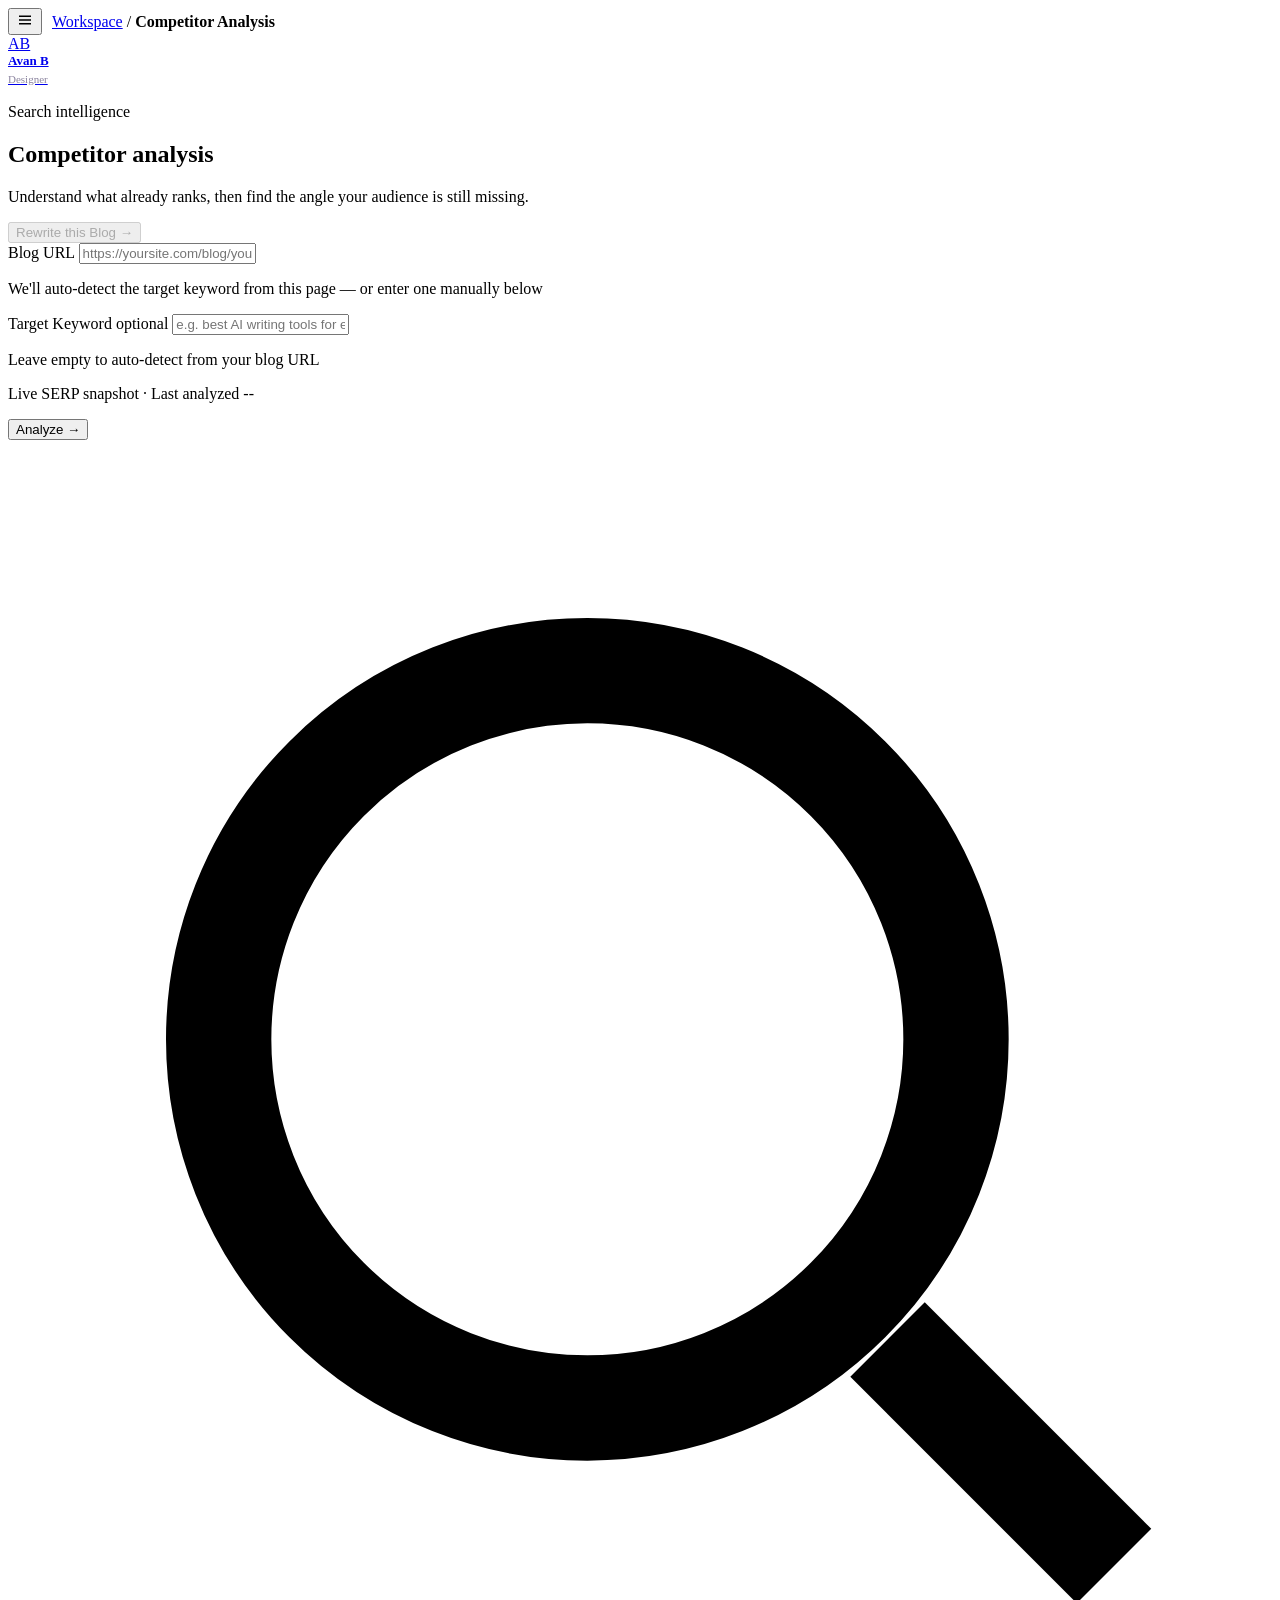
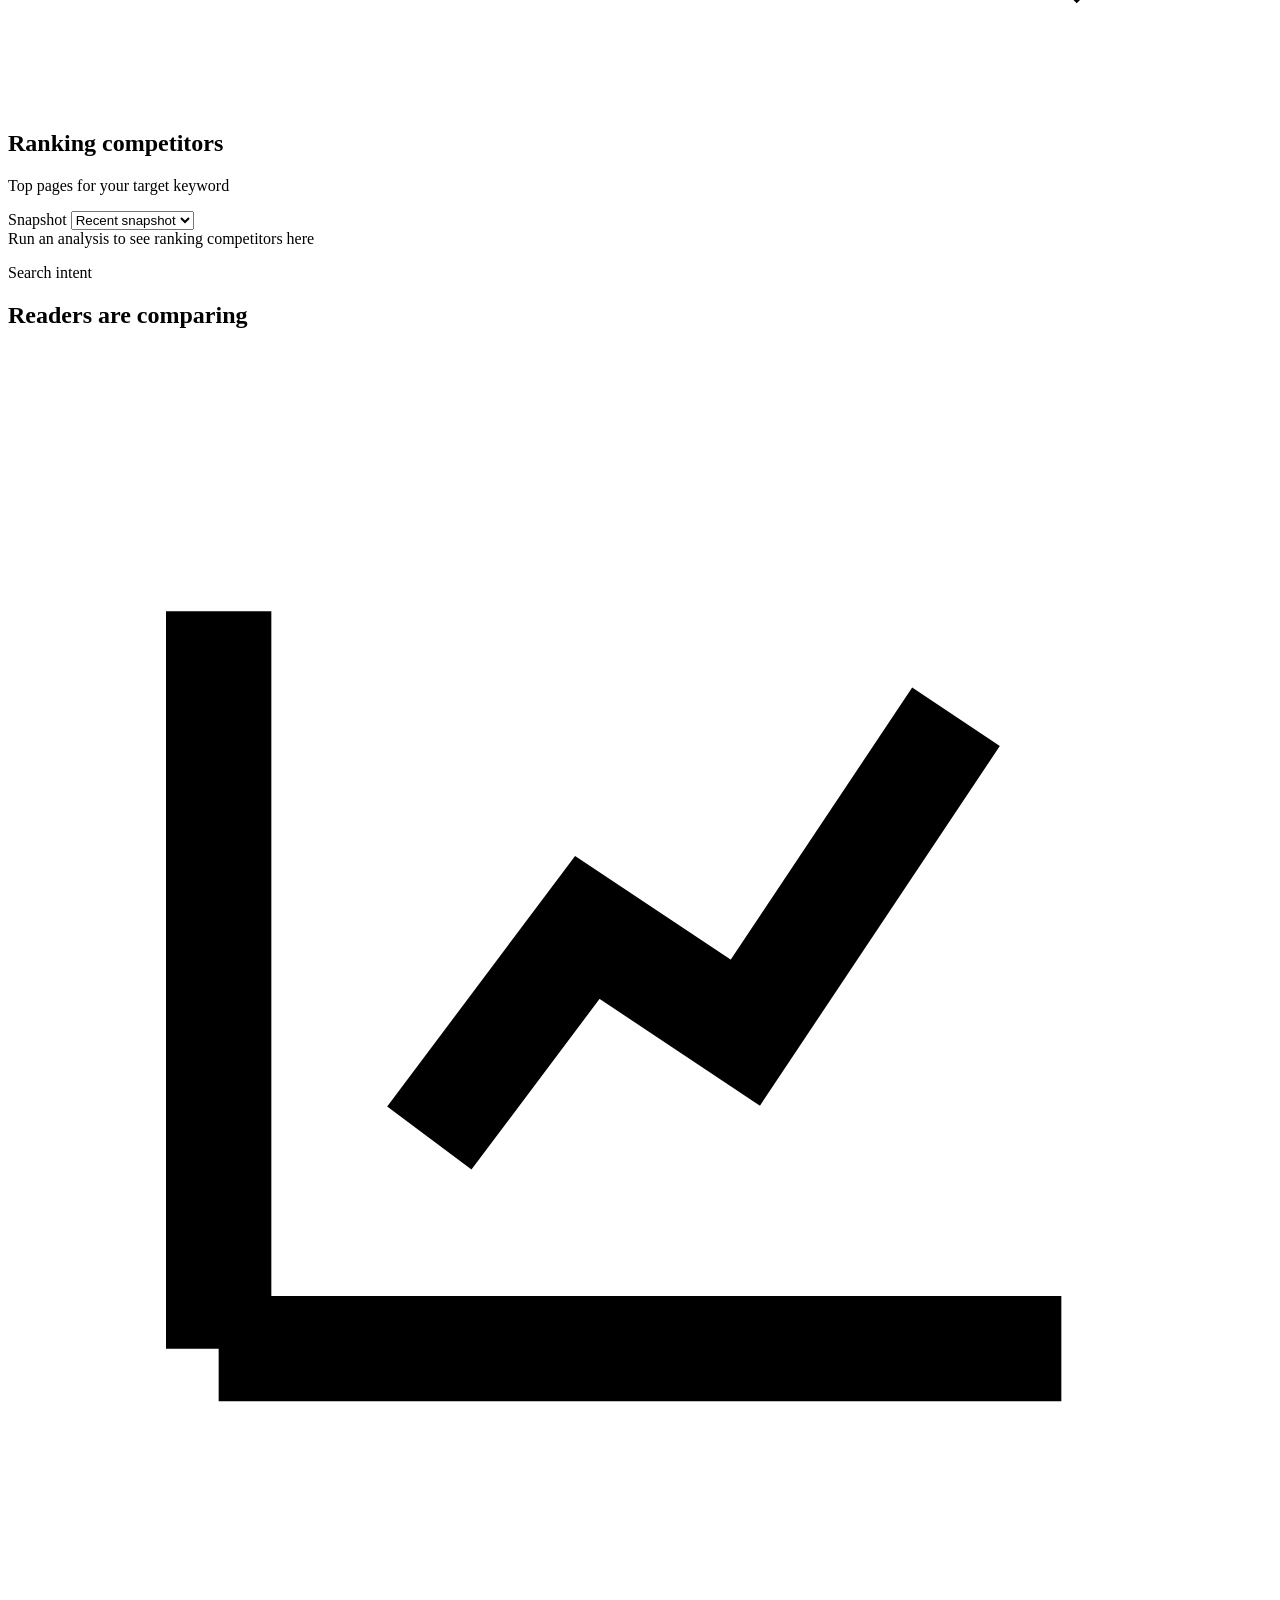
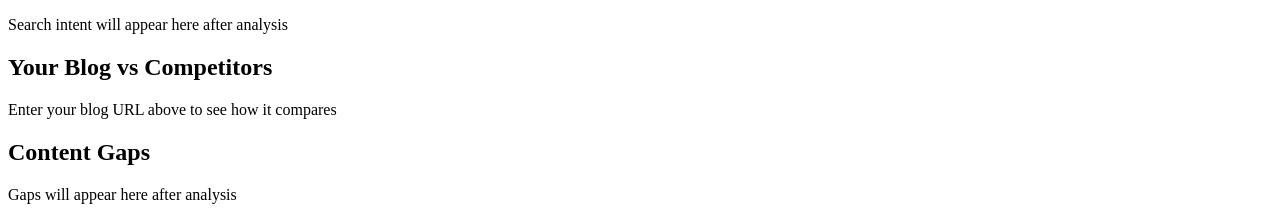
==== frontend/competitors.html @ fde09a44 "Add workspace UI with competitor analysis, editor, and login. Give the app a shared purple workspace" ====
<!DOCTYPE html>
<html lang="en">
<head>
<meta charset="UTF-8" />
<meta name="viewport" content="width=device-width, initial-scale=1.0" />
<title>Competitor Analysis · Blog Agent</title>
<link rel="preconnect" href="https://fonts.googleapis.com">
<link href="https://fonts.googleapis.com/css2?family=Plus+Jakarta+Sans:wght@400;500;600;700;800&display=swap" rel="stylesheet">
<link rel="stylesheet" href="/assets/styles.css">
<link rel="stylesheet" href="/assets/workspace.css">
</head>
<body class="ws" data-page="competitors">
<div class="workspace">
  <div class="ws-backdrop" id="ws-backdrop"></div>
  <div class="ws-col">
    <header class="ws-topbar">
      <div style="display:flex;align-items:center;gap:10px">
        <button type="button" class="ws-menu" id="ws-menu" aria-label="Open navigation">
          <svg width="18" height="18" viewBox="0 0 24 24" fill="none" stroke="currentColor" stroke-width="2"><path d="M4 7h16M4 12h16M4 17h16"/></svg>
        </button>
        <nav class="ws-crumb" aria-label="Breadcrumb"><a href="/">Workspace</a> / <strong>Competitor Analysis</strong></nav>
      </div>
      <a class="ws-user-chip" href="/settings">
        <span class="ws-avatar">AB</span>
        <span><strong style="display:block;font-size:13px">Avan B</strong><span style="font-size:11px;color:#8a839e">Designer</span></span>
      </a>
    </header>
    <main class="ws-page ca-page">
      <section class="ca-head">
        <div>
          <p class="dash-kicker">Search intelligence</p>
          <h1>Competitor analysis</h1>
          <p>Understand what already ranks, then find the angle your audience is still missing.</p>
        </div>
        <button type="button" class="btn-new-article" id="ca-rewrite" disabled>
          Rewrite this Blog →
        </button>
      </section>

      <section class="ca-card ca-search" aria-label="Search">
        <div class="field-group">
          <label class="field-label" for="ca-blog-url">Blog URL</label>
          <input type="url" id="ca-blog-url" placeholder="https://yoursite.com/blog/your-post" maxlength="500" autocomplete="off">
          <p class="field-hint">We'll auto-detect the target keyword from this page — or enter one manually below</p>
        </div>
        <div class="field-group">
          <label class="field-label" for="ca-keyword">Target Keyword <span class="ca-optional">optional</span></label>
          <input type="text" id="ca-keyword" placeholder="e.g. best AI writing tools for ecommerce" maxlength="200" autocomplete="off">
          <p class="field-hint">Leave empty to auto-detect from your blog URL</p>
        </div>
        <div class="ca-search-foot">
          <p class="ca-live" id="ca-live">
            <span class="ca-live-dot" aria-hidden="true"></span>
            Live SERP snapshot
            <span class="ca-live-meta" id="ca-live-meta">· Last analyzed --</span>
          </p>
          <button type="button" class="btn-new-article" id="ca-analyze">
            Analyze →
          </button>
        </div>
        <p class="ca-error" id="ca-error" hidden></p>
      </section>

      <div class="ca-progress" id="ca-progress" hidden>
        <div class="ca-progress-track" id="ca-progress-track">
          <span data-stage="fetch_page">Fetching your page</span>
          <span class="ca-progress-arrow" aria-hidden="true">→</span>
          <span data-stage="serp">Running SERP</span>
          <span class="ca-progress-arrow" aria-hidden="true">→</span>
          <span data-stage="competitors">Analyzing competitors</span>
          <span class="ca-progress-arrow" aria-hidden="true">→</span>
          <span data-stage="scoring">Scoring</span>
        </div>
      </div>

      <div class="ca-grid">
        <section class="ca-card ca-competitors" aria-label="Ranking competitors">
          <header class="ca-card-head">
            <div>
              <h2>
                <svg viewBox="0 0 24 24" fill="none" stroke="currentColor" stroke-width="2" aria-hidden="true"><circle cx="11" cy="11" r="7"/><path d="M21 21l-4.3-4.3"/></svg>
                Ranking competitors
              </h2>
              <p id="ca-comp-sub">Top pages for your target keyword</p>
            </div>
            <label class="ca-snapshot-label">
              <span class="visually-hidden">Snapshot</span>
              <select id="ca-snapshot" aria-label="Recent snapshot">
                <option value="current">Recent snapshot</option>
              </select>
            </label>
          </header>
          <div class="ca-table-wrap" id="ca-table">
            <div class="ca-empty" id="ca-comp-empty">Run an analysis to see ranking competitors here</div>
          </div>
        </section>

        <div class="ca-side">
          <section class="ca-card" aria-label="Search intent">
            <header class="ca-card-head ca-card-head-tight">
              <div>
                <p class="ca-mini-label">Search intent</p>
                <h2 id="ca-intent-heading">Readers are comparing</h2>
              </div>
              <span class="ca-card-icon" aria-hidden="true">
                <svg viewBox="0 0 24 24" fill="none" stroke="currentColor" stroke-width="2"><path d="M4 19V5"/><path d="M4 19h16"/><path d="M8 15l3-4 3 2 4-6"/></svg>
              </span>
            </header>
            <div id="ca-intent-body">
              <div class="ca-empty">Search intent will appear here after analysis</div>
            </div>
          </section>

          <section class="ca-card" aria-label="Your blog vs competitors">
            <h2>Your Blog vs Competitors</h2>
            <div id="ca-compare-body">
              <div class="ca-empty">Enter your blog URL above to see how it compares</div>
            </div>
            <button type="button" class="ca-text-link" id="ca-full-compare" hidden>View full comparison →</button>
          </section>

          <section class="ca-card" aria-label="Content gaps">
            <h2>Content Gaps</h2>
            <div id="ca-gaps-body">
              <div class="ca-empty">Gaps will appear here after analysis</div>
            </div>
          </section>
        </div>
      </div>
    </main>
  </div>
</div>
<script src="/assets/workspace.js"></script>
<script src="/assets/competitors.js"></script>
</body>
</html>
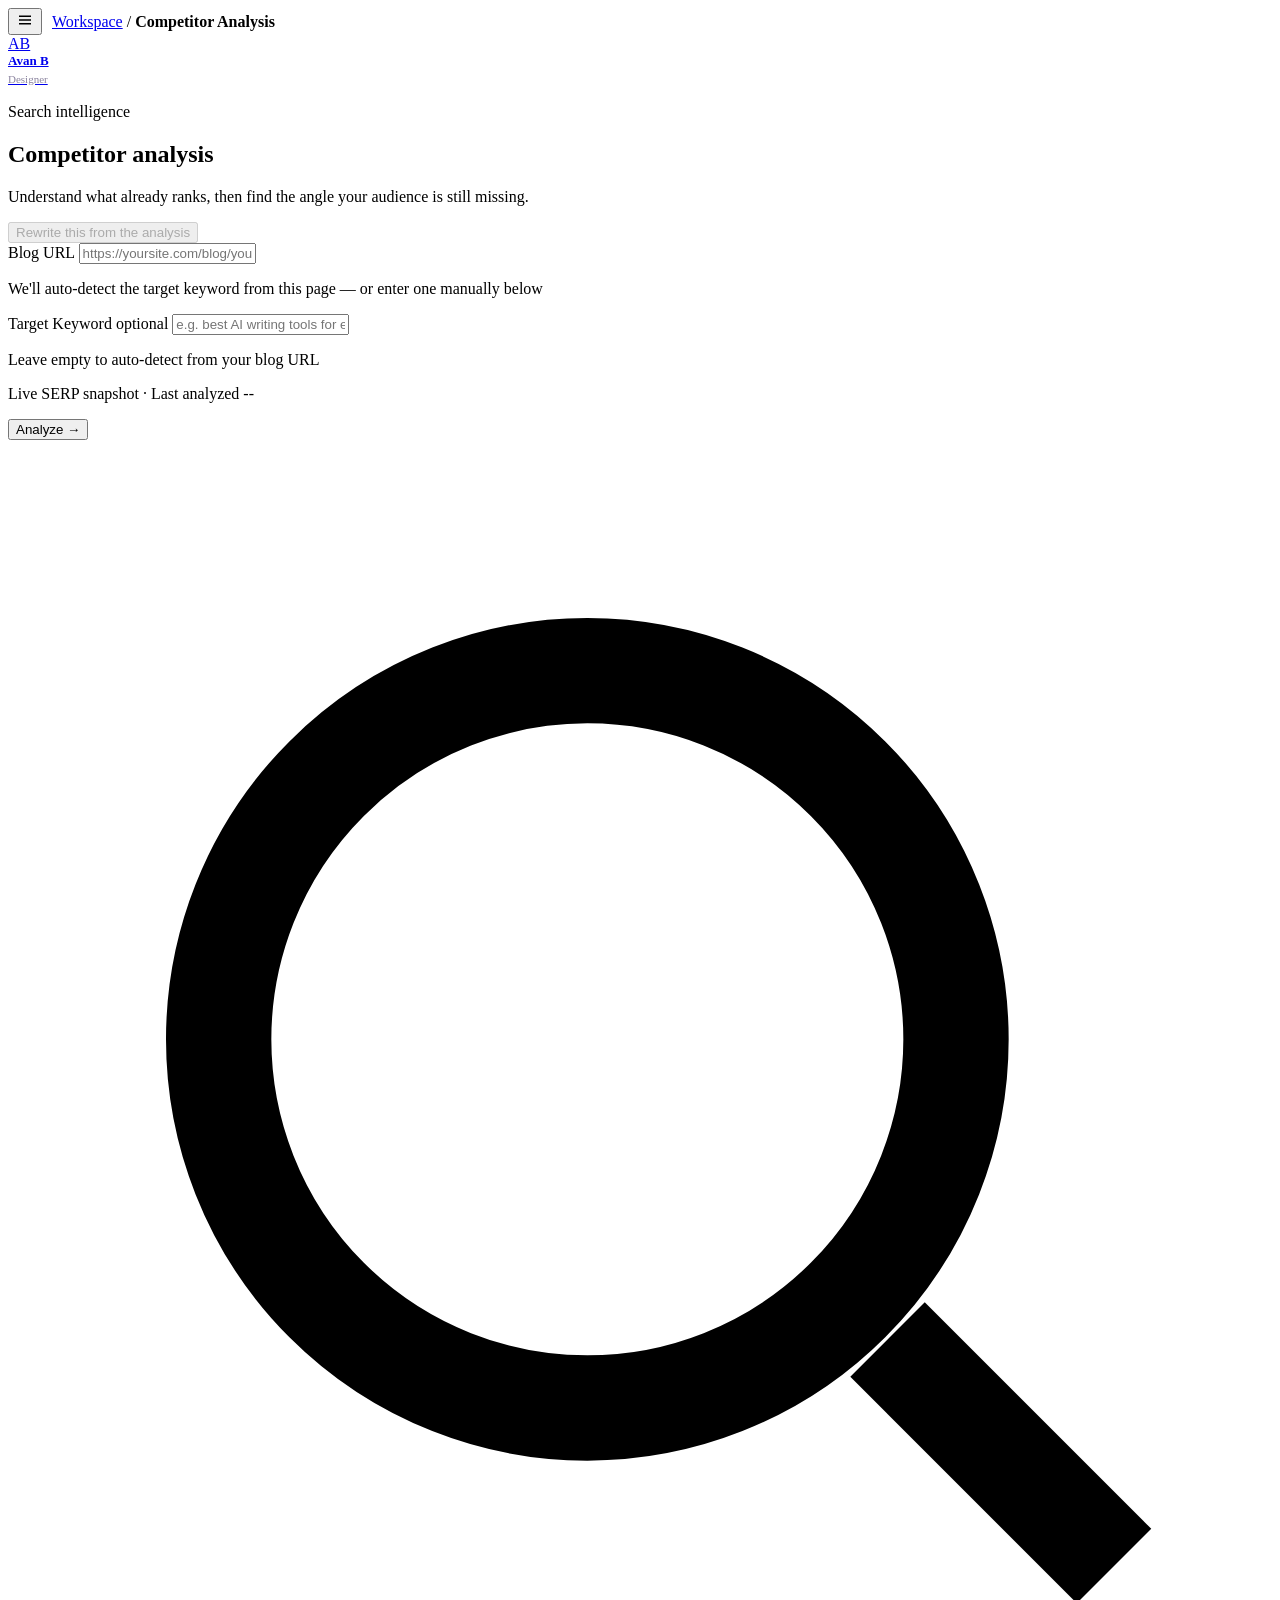
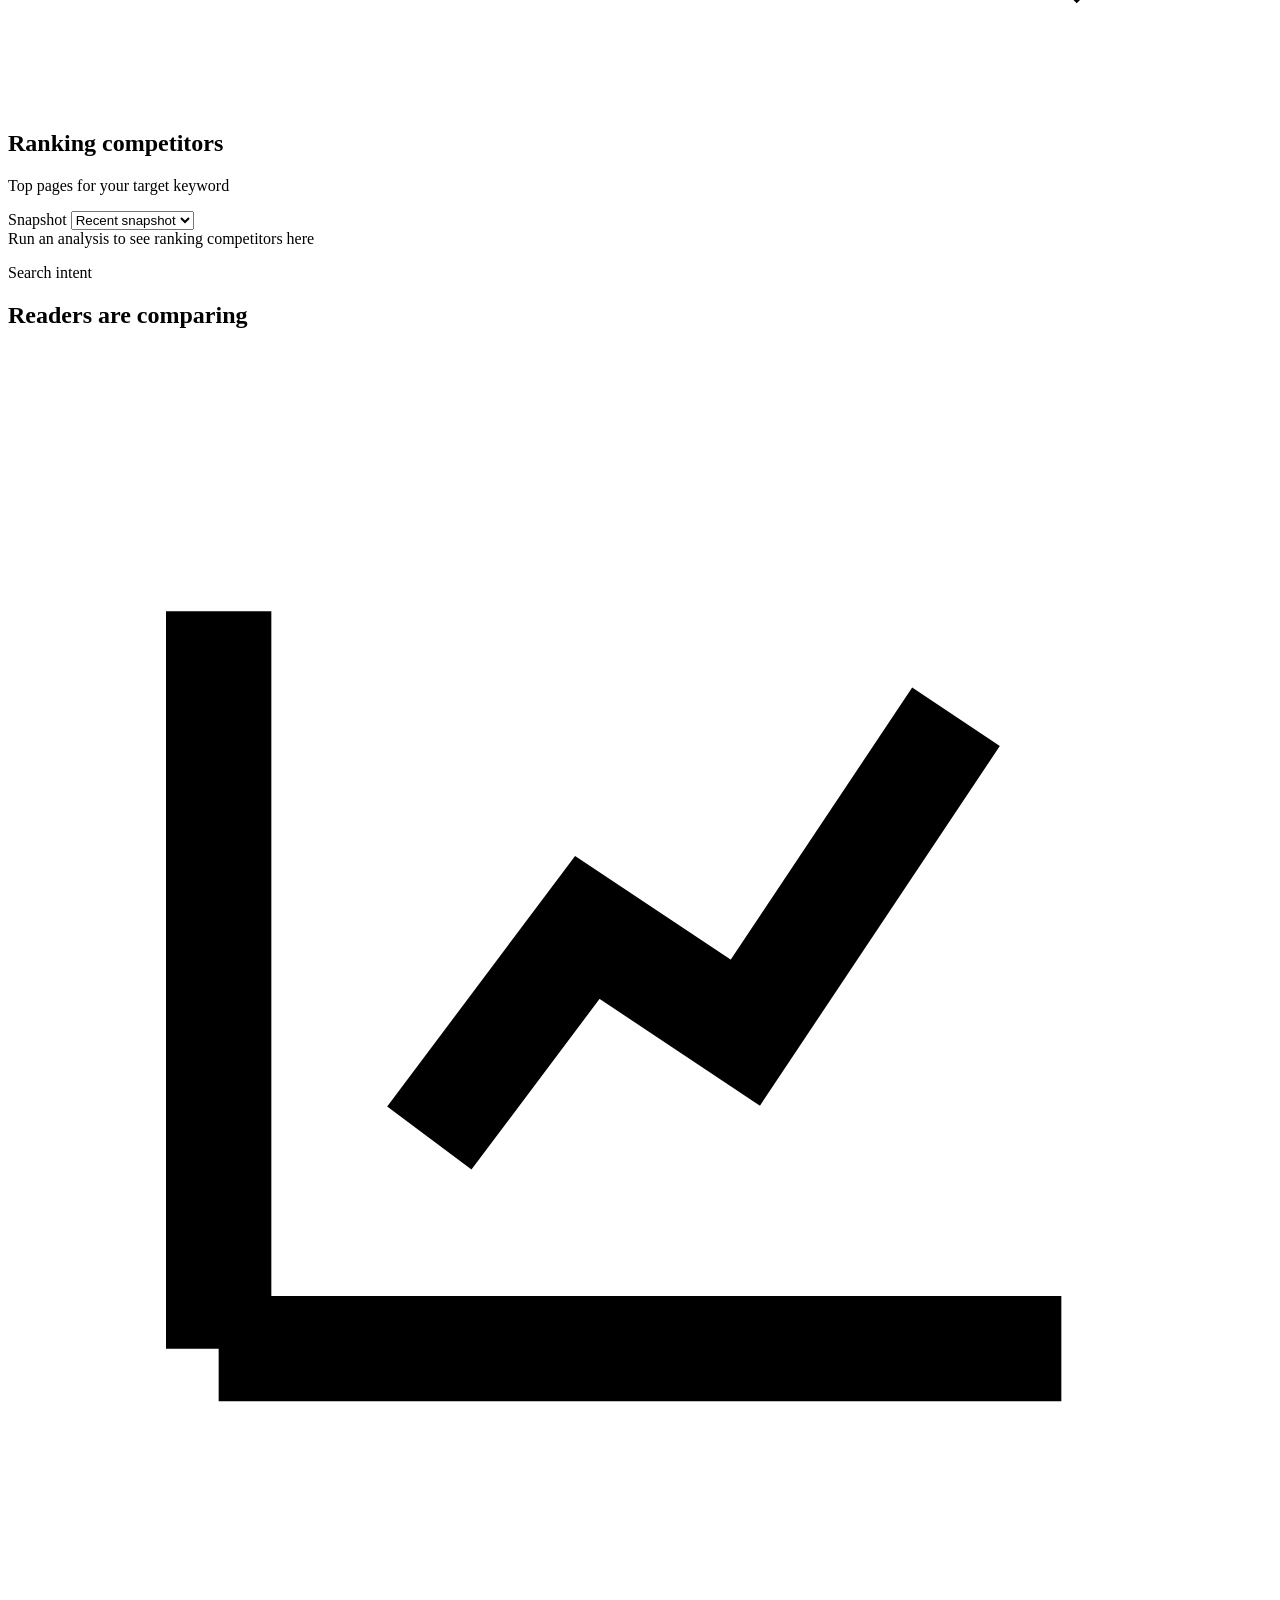
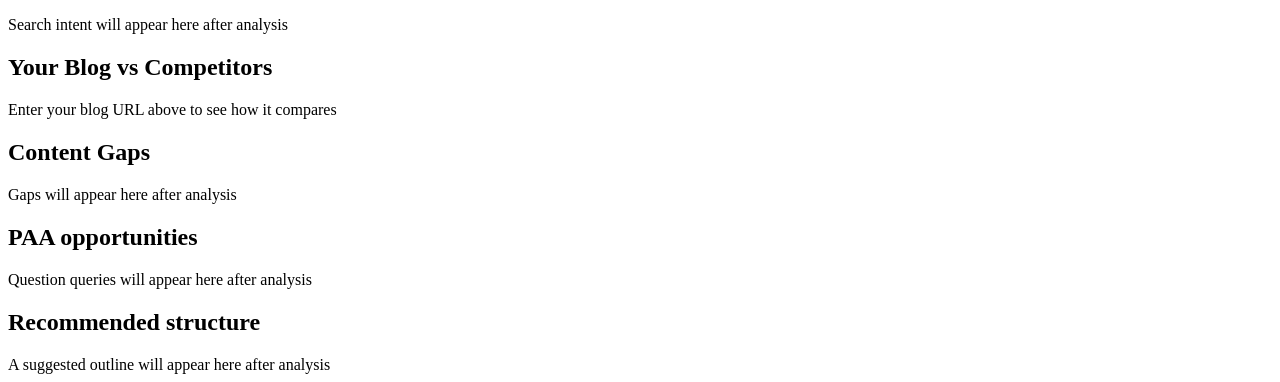
==== commit 842df277: "Extend competitor analysis with split gaps, PAA, and rewrite handoff. Populate rewriter SEO links an" ====
--- a/frontend/competitors.html
+++ b/frontend/competitors.html
@@ -33,7 +33,7 @@
           <p>Understand what already ranks, then find the angle your audience is still missing.</p>
         </div>
         <button type="button" class="btn-new-article" id="ca-rewrite" disabled>
-          Rewrite this Blog →
+          Rewrite this from the analysis
         </button>
       </section>
 
@@ -125,6 +125,20 @@
               <div class="ca-empty">Gaps will appear here after analysis</div>
             </div>
           </section>
+
+          <section class="ca-card" aria-label="PAA opportunities">
+            <h2>PAA opportunities</h2>
+            <div id="ca-paa-body">
+              <div class="ca-empty">Question queries will appear here after analysis</div>
+            </div>
+          </section>
+
+          <section class="ca-card" aria-label="Recommended structure">
+            <h2>Recommended structure</h2>
+            <div id="ca-structure-body">
+              <div class="ca-empty">A suggested outline will appear here after analysis</div>
+            </div>
+          </section>
         </div>
       </div>
     </main>
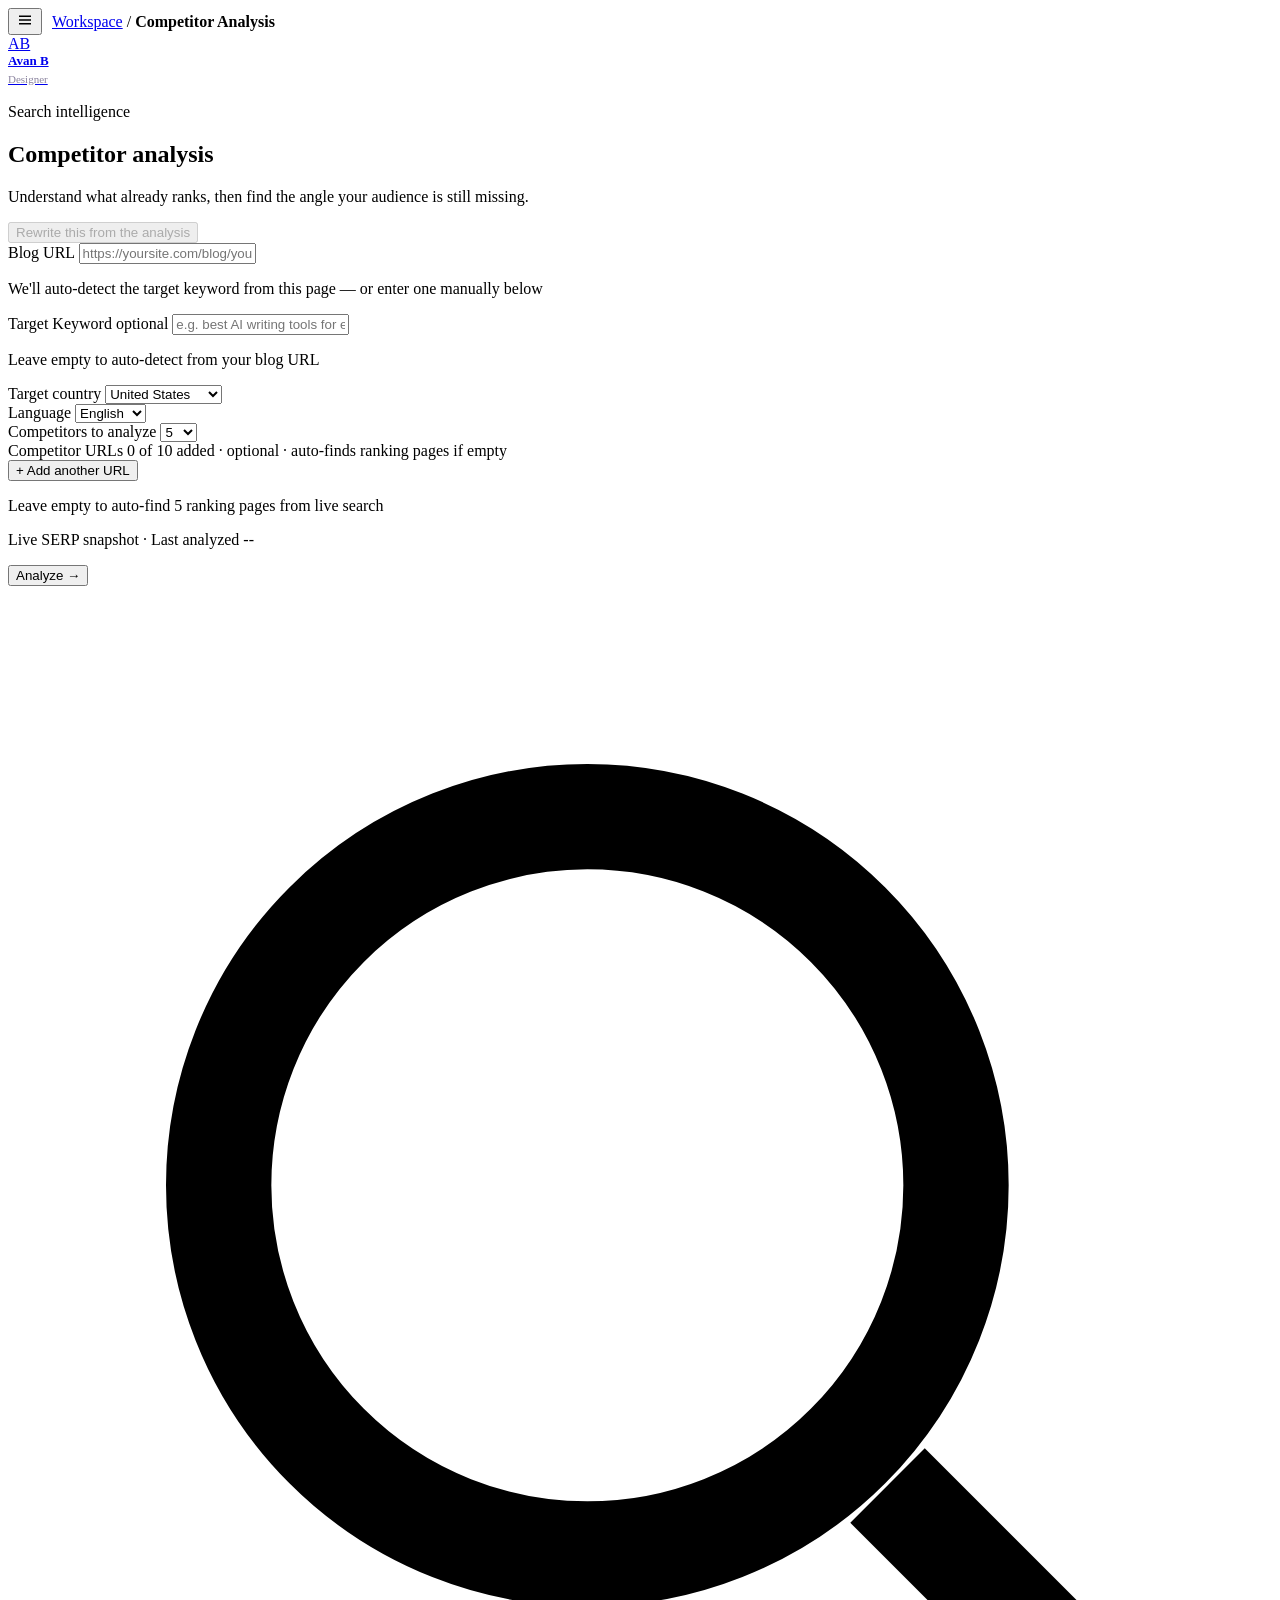
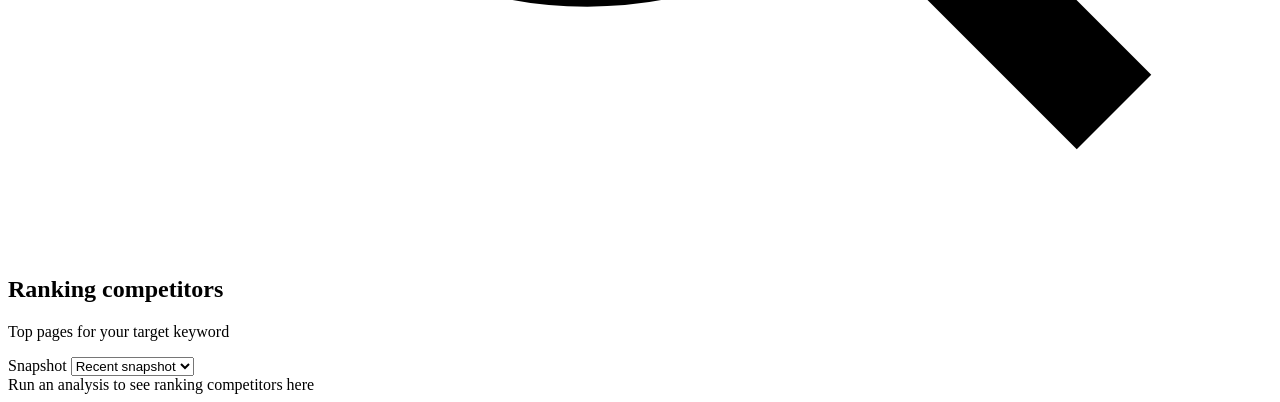
==== commit e3a13a11: "Fix competitor keyword and content-gap quality so page titles and shopping boilerplate are not treat" ====
--- a/frontend/competitors.html
+++ b/frontend/competitors.html
@@ -6,8 +6,8 @@
 <title>Competitor Analysis · Blog Agent</title>
 <link rel="preconnect" href="https://fonts.googleapis.com">
 <link href="https://fonts.googleapis.com/css2?family=Plus+Jakarta+Sans:wght@400;500;600;700;800&display=swap" rel="stylesheet">
-<link rel="stylesheet" href="/assets/styles.css">
-<link rel="stylesheet" href="/assets/workspace.css">
+<link rel="stylesheet" href="/assets/styles.css?v=ca8">
+<link rel="stylesheet" href="/assets/workspace.css?v=ca8">
 </head>
 <body class="ws" data-page="competitors">
 <div class="workspace">
@@ -38,6 +38,7 @@
       </section>
 
       <section class="ca-card ca-search" aria-label="Search">
+        <div class="ca-search-grid">
         <div class="field-group">
           <label class="field-label" for="ca-blog-url">Blog URL</label>
           <input type="url" id="ca-blog-url" placeholder="https://yoursite.com/blog/your-post" maxlength="500" autocomplete="off">
@@ -47,6 +48,53 @@
           <label class="field-label" for="ca-keyword">Target Keyword <span class="ca-optional">optional</span></label>
           <input type="text" id="ca-keyword" placeholder="e.g. best AI writing tools for ecommerce" maxlength="200" autocomplete="off">
           <p class="field-hint">Leave empty to auto-detect from your blog URL</p>
+        </div>
+        <div class="field-group">
+          <label class="field-label" for="ca-country">Target country</label>
+          <select id="ca-country">
+            <option value="us" selected>United States</option>
+            <option value="gb">United Kingdom</option>
+            <option value="in">India</option>
+            <option value="au">Australia</option>
+            <option value="ca">Canada</option>
+            <option value="my">Malaysia</option>
+            <option value="sg">Singapore</option>
+          </select>
+        </div>
+        <div class="field-group">
+          <label class="field-label" for="ca-language">Language</label>
+          <select id="ca-language">
+            <option value="en" selected>English</option>
+            <option value="ta">Tamil</option>
+            <option value="hi">Hindi</option>
+            <option value="es">Spanish</option>
+            <option value="de">German</option>
+            <option value="fr">French</option>
+          </select>
+        </div>
+        <div class="field-group">
+          <label class="field-label" for="ca-count">Competitors to analyze</label>
+          <select id="ca-count">
+            <option value="3">3</option>
+            <option value="5" selected>5</option>
+            <option value="8">8</option>
+            <option value="10">10</option>
+          </select>
+        </div>
+        </div>
+        <div class="field-group ca-url-field">
+          <div class="ca-url-head">
+            <span class="field-label" id="ca-competitor-urls-label">Competitor URLs</span>
+            <span class="ca-url-meta" id="ca-url-meta">0 of 10 added · optional · auto-finds ranking pages if empty</span>
+          </div>
+          <div class="ca-url-box">
+            <div class="ca-url-list" id="ca-url-list" role="group" aria-labelledby="ca-competitor-urls-label"></div>
+            <button type="button" class="ca-url-add" id="ca-url-add">
+              <span aria-hidden="true">+</span>
+              Add another URL
+            </button>
+          </div>
+          <p class="field-hint">Leave empty to auto-find 5 ranking pages from live search</p>
         </div>
         <div class="ca-search-foot">
           <p class="ca-live" id="ca-live">
@@ -70,8 +118,12 @@
           <span data-stage="competitors">Analyzing competitors</span>
           <span class="ca-progress-arrow" aria-hidden="true">→</span>
           <span data-stage="scoring">Scoring</span>
+          <span class="ca-progress-arrow" aria-hidden="true">→</span>
+          <span data-stage="report">Report</span>
         </div>
       </div>
+
+      <section class="ca-card ca-yours" id="ca-yours" hidden></section>
 
       <div class="ca-grid">
         <section class="ca-card ca-competitors" aria-label="Ranking competitors">
@@ -94,57 +146,32 @@
             <div class="ca-empty" id="ca-comp-empty">Run an analysis to see ranking competitors here</div>
           </div>
         </section>
+      </div>
 
-        <div class="ca-side">
-          <section class="ca-card" aria-label="Search intent">
-            <header class="ca-card-head ca-card-head-tight">
-              <div>
-                <p class="ca-mini-label">Search intent</p>
-                <h2 id="ca-intent-heading">Readers are comparing</h2>
-              </div>
-              <span class="ca-card-icon" aria-hidden="true">
-                <svg viewBox="0 0 24 24" fill="none" stroke="currentColor" stroke-width="2"><path d="M4 19V5"/><path d="M4 19h16"/><path d="M8 15l3-4 3 2 4-6"/></svg>
-              </span>
-            </header>
-            <div id="ca-intent-body">
-              <div class="ca-empty">Search intent will appear here after analysis</div>
-            </div>
-          </section>
-
-          <section class="ca-card" aria-label="Your blog vs competitors">
-            <h2>Your Blog vs Competitors</h2>
-            <div id="ca-compare-body">
-              <div class="ca-empty">Enter your blog URL above to see how it compares</div>
-            </div>
-            <button type="button" class="ca-text-link" id="ca-full-compare" hidden>View full comparison →</button>
-          </section>
-
-          <section class="ca-card" aria-label="Content gaps">
-            <h2>Content Gaps</h2>
-            <div id="ca-gaps-body">
-              <div class="ca-empty">Gaps will appear here after analysis</div>
-            </div>
-          </section>
-
-          <section class="ca-card" aria-label="PAA opportunities">
-            <h2>PAA opportunities</h2>
-            <div id="ca-paa-body">
-              <div class="ca-empty">Question queries will appear here after analysis</div>
-            </div>
-          </section>
-
-          <section class="ca-card" aria-label="Recommended structure">
-            <h2>Recommended structure</h2>
-            <div id="ca-structure-body">
-              <div class="ca-empty">A suggested outline will appear here after analysis</div>
-            </div>
-          </section>
+      <section class="ca-card ca-dash" id="ca-dashboard" hidden>
+        <header class="ca-card-head">
+          <div>
+            <h2>Analysis dashboard</h2>
+            <p>On-page checklist vs ranking pages. Third-party traffic, DA, and volume are labeled Data unavailable.</p>
+          </div>
+          <div class="ca-export">
+            <button type="button" class="ca-export-btn" data-export="json">JSON</button>
+            <button type="button" class="ca-export-btn" data-export="csv">CSV</button>
+            <button type="button" class="ca-export-btn" data-export="md">Markdown</button>
+            <button type="button" class="ca-export-btn" data-export="pdf">Print / PDF</button>
+          </div>
+        </header>
+        <div class="ca-dash-filters">
+          <label>Priority <select id="ca-filter-priority"><option value="">All</option><option>Critical</option><option>High Priority</option><option>Medium Priority</option><option>Low Priority</option></select></label>
+          <label>Keyword type <select id="ca-filter-kwtype"><option value="">All</option><option>primary</option><option>secondary</option><option>long-tail</option><option>question</option><option>entity</option><option>commercial_modifier</option><option>intent_mismatch</option></select></label>
+          <label>Intent <select id="ca-filter-intent"><option value="">All</option><option>informational</option><option>commercial</option><option>transactional</option></select></label>
         </div>
-      </div>
+        <div id="ca-dash-body"></div>
+      </section>
     </main>
   </div>
 </div>
-<script src="/assets/workspace.js"></script>
-<script src="/assets/competitors.js"></script>
+<script src="/assets/workspace.js?v=ca8"></script>
+<script src="/assets/competitors.js?v=ca8"></script>
 </body>
 </html>
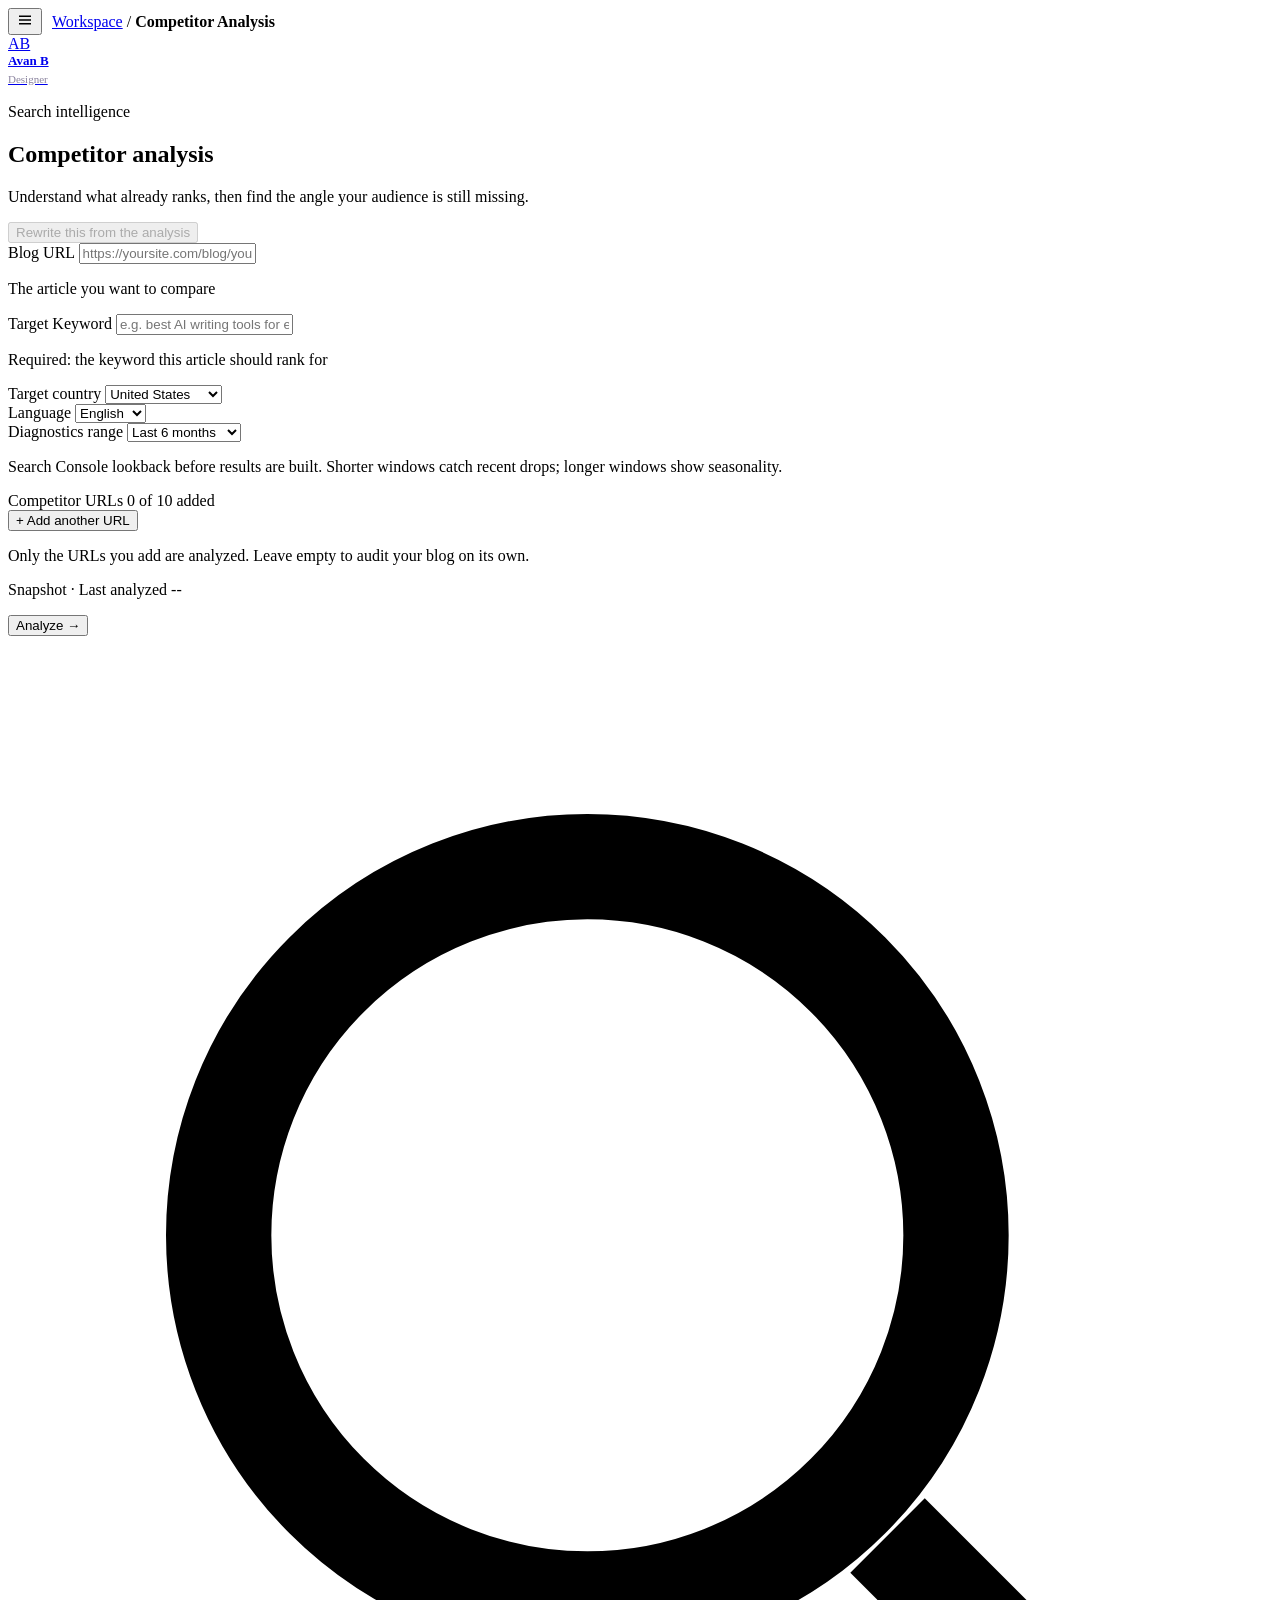
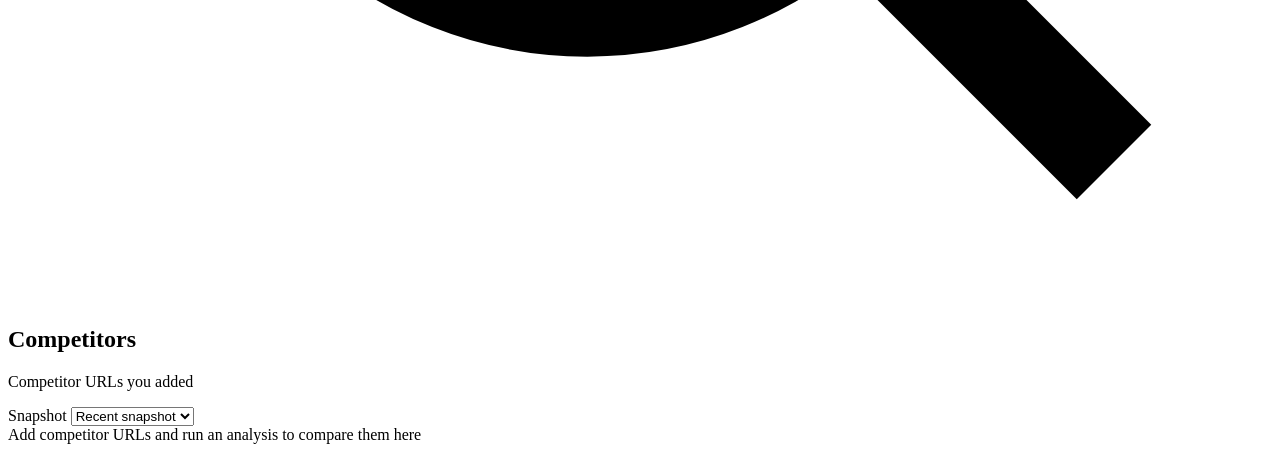
==== commit 0f5cf992: "Turn competitor analysis into a manual, Search Console-backed performance report. Require a user key" ====
--- a/frontend/competitors.html
+++ b/frontend/competitors.html
@@ -6,8 +6,8 @@
 <title>Competitor Analysis · Blog Agent</title>
 <link rel="preconnect" href="https://fonts.googleapis.com">
 <link href="https://fonts.googleapis.com/css2?family=Plus+Jakarta+Sans:wght@400;500;600;700;800&display=swap" rel="stylesheet">
-<link rel="stylesheet" href="/assets/styles.css?v=ca8">
-<link rel="stylesheet" href="/assets/workspace.css?v=ca8">
+<link rel="stylesheet" href="/assets/styles.css?v=ca11">
+<link rel="stylesheet" href="/assets/workspace.css?v=ca16">
 </head>
 <body class="ws" data-page="competitors">
 <div class="workspace">
@@ -42,12 +42,12 @@
         <div class="field-group">
           <label class="field-label" for="ca-blog-url">Blog URL</label>
           <input type="url" id="ca-blog-url" placeholder="https://yoursite.com/blog/your-post" maxlength="500" autocomplete="off">
-          <p class="field-hint">We'll auto-detect the target keyword from this page — or enter one manually below</p>
+          <p class="field-hint">The article you want to compare</p>
         </div>
         <div class="field-group">
-          <label class="field-label" for="ca-keyword">Target Keyword <span class="ca-optional">optional</span></label>
-          <input type="text" id="ca-keyword" placeholder="e.g. best AI writing tools for ecommerce" maxlength="200" autocomplete="off">
-          <p class="field-hint">Leave empty to auto-detect from your blog URL</p>
+          <label class="field-label" for="ca-keyword">Target Keyword</label>
+          <input type="text" id="ca-keyword" placeholder="e.g. best AI writing tools for ecommerce" maxlength="200" autocomplete="off" required>
+          <p class="field-hint">Required: the keyword this article should rank for</p>
         </div>
         <div class="field-group">
           <label class="field-label" for="ca-country">Target country</label>
@@ -73,19 +73,20 @@
           </select>
         </div>
         <div class="field-group">
-          <label class="field-label" for="ca-count">Competitors to analyze</label>
-          <select id="ca-count">
-            <option value="3">3</option>
-            <option value="5" selected>5</option>
-            <option value="8">8</option>
-            <option value="10">10</option>
+          <label class="field-label" for="ca-months">Diagnostics range</label>
+          <select id="ca-months">
+            <option value="1">Last 1 month</option>
+            <option value="3">Last 3 months</option>
+            <option value="6" selected>Last 6 months</option>
+            <option value="12">Last 12 months</option>
           </select>
+          <p class="field-hint">Search Console lookback before results are built. Shorter windows catch recent drops; longer windows show seasonality.</p>
         </div>
         </div>
         <div class="field-group ca-url-field">
           <div class="ca-url-head">
             <span class="field-label" id="ca-competitor-urls-label">Competitor URLs</span>
-            <span class="ca-url-meta" id="ca-url-meta">0 of 10 added · optional · auto-finds ranking pages if empty</span>
+            <span class="ca-url-meta" id="ca-url-meta">0 of 10 added</span>
           </div>
           <div class="ca-url-box">
             <div class="ca-url-list" id="ca-url-list" role="group" aria-labelledby="ca-competitor-urls-label"></div>
@@ -94,12 +95,12 @@
               Add another URL
             </button>
           </div>
-          <p class="field-hint">Leave empty to auto-find 5 ranking pages from live search</p>
+          <p class="field-hint">Only the URLs you add are analyzed. Leave empty to audit your blog on its own.</p>
         </div>
         <div class="ca-search-foot">
           <p class="ca-live" id="ca-live">
             <span class="ca-live-dot" aria-hidden="true"></span>
-            Live SERP snapshot
+            Snapshot
             <span class="ca-live-meta" id="ca-live-meta">· Last analyzed --</span>
           </p>
           <button type="button" class="btn-new-article" id="ca-analyze">
@@ -113,8 +114,6 @@
         <div class="ca-progress-track" id="ca-progress-track">
           <span data-stage="fetch_page">Fetching your page</span>
           <span class="ca-progress-arrow" aria-hidden="true">→</span>
-          <span data-stage="serp">Running SERP</span>
-          <span class="ca-progress-arrow" aria-hidden="true">→</span>
           <span data-stage="competitors">Analyzing competitors</span>
           <span class="ca-progress-arrow" aria-hidden="true">→</span>
           <span data-stage="scoring">Scoring</span>
@@ -126,14 +125,14 @@
       <section class="ca-card ca-yours" id="ca-yours" hidden></section>
 
       <div class="ca-grid">
-        <section class="ca-card ca-competitors" aria-label="Ranking competitors">
+        <section class="ca-card ca-competitors" aria-label="Competitors">
           <header class="ca-card-head">
             <div>
               <h2>
                 <svg viewBox="0 0 24 24" fill="none" stroke="currentColor" stroke-width="2" aria-hidden="true"><circle cx="11" cy="11" r="7"/><path d="M21 21l-4.3-4.3"/></svg>
-                Ranking competitors
+                Competitors
               </h2>
-              <p id="ca-comp-sub">Top pages for your target keyword</p>
+              <p id="ca-comp-sub">Competitor URLs you added</p>
             </div>
             <label class="ca-snapshot-label">
               <span class="visually-hidden">Snapshot</span>
@@ -143,7 +142,7 @@
             </label>
           </header>
           <div class="ca-table-wrap" id="ca-table">
-            <div class="ca-empty" id="ca-comp-empty">Run an analysis to see ranking competitors here</div>
+            <div class="ca-empty" id="ca-comp-empty">Add competitor URLs and run an analysis to compare them here</div>
           </div>
         </section>
       </div>
@@ -162,16 +161,13 @@
           </div>
         </header>
         <div class="ca-dash-filters">
-          <label>Priority <select id="ca-filter-priority"><option value="">All</option><option>Critical</option><option>High Priority</option><option>Medium Priority</option><option>Low Priority</option></select></label>
-          <label>Keyword type <select id="ca-filter-kwtype"><option value="">All</option><option>primary</option><option>secondary</option><option>long-tail</option><option>question</option><option>entity</option><option>commercial_modifier</option><option>intent_mismatch</option></select></label>
-          <label>Intent <select id="ca-filter-intent"><option value="">All</option><option>informational</option><option>commercial</option><option>transactional</option></select></label>
-        </div>
+          <label>Priority <select id="ca-filter-priority"><option value="">All</option><option>Critical</option><option>High Priority</option><option>Medium Priority</option><option>Low Priority</option></select></label>        </div>
         <div id="ca-dash-body"></div>
       </section>
     </main>
   </div>
 </div>
-<script src="/assets/workspace.js?v=ca8"></script>
-<script src="/assets/competitors.js?v=ca8"></script>
+<script src="/assets/workspace.js?v=ca11"></script>
+<script src="/assets/competitors.js?v=ca21"></script>
 </body>
 </html>
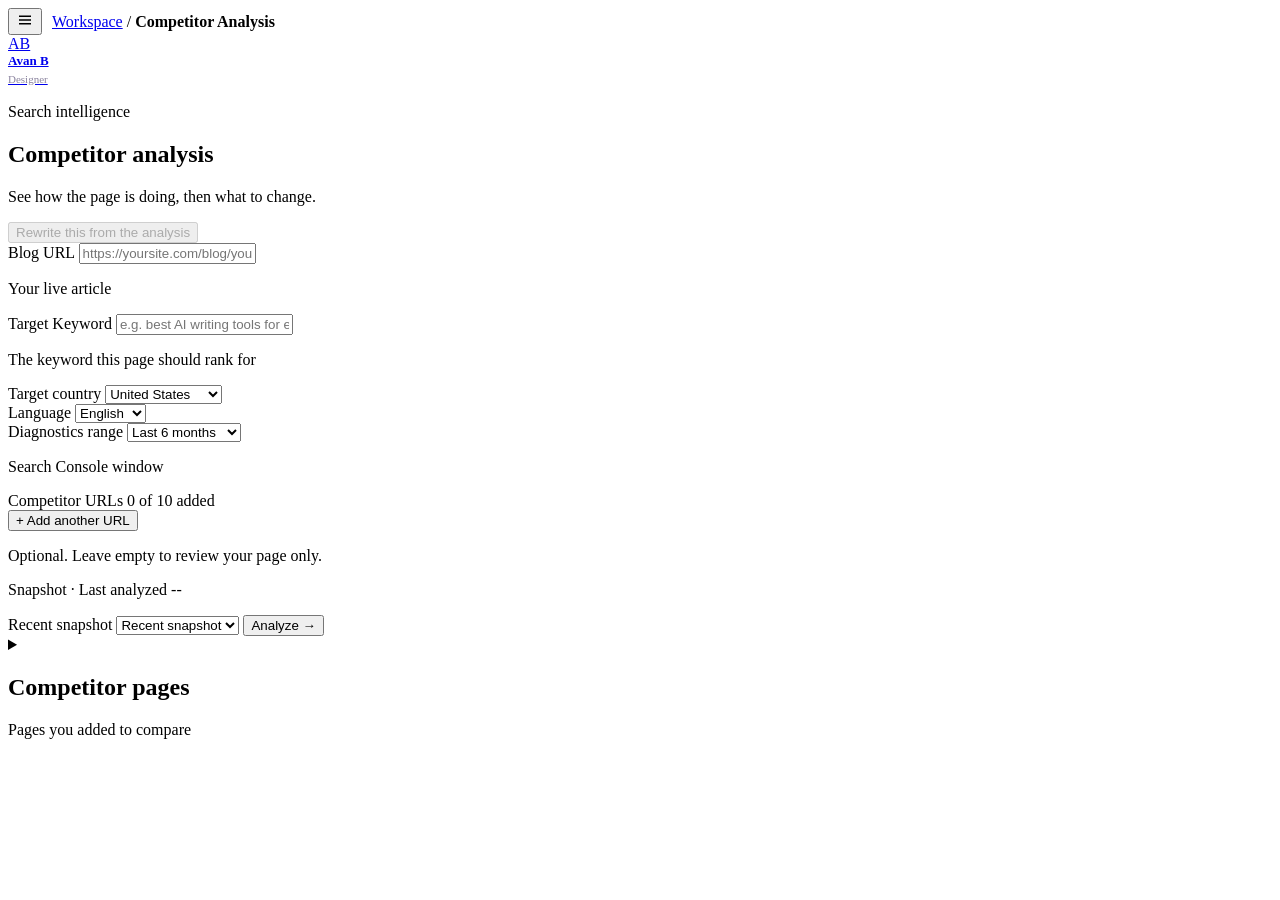
==== commit edbee2d8: "Make competitor analysis action-first with grounded copy and a downloadable PDF. Co-authored-by: Cur" ====
--- a/frontend/competitors.html
+++ b/frontend/competitors.html
@@ -7,7 +7,7 @@
 <link rel="preconnect" href="https://fonts.googleapis.com">
 <link href="https://fonts.googleapis.com/css2?family=Plus+Jakarta+Sans:wght@400;500;600;700;800&display=swap" rel="stylesheet">
 <link rel="stylesheet" href="/assets/styles.css?v=ca11">
-<link rel="stylesheet" href="/assets/workspace.css?v=ca16">
+<link rel="stylesheet" href="/assets/workspace.css?v=ca22">
 </head>
 <body class="ws" data-page="competitors">
 <div class="workspace">
@@ -30,7 +30,7 @@
         <div>
           <p class="dash-kicker">Search intelligence</p>
           <h1>Competitor analysis</h1>
-          <p>Understand what already ranks, then find the angle your audience is still missing.</p>
+          <p>See how the page is doing, then what to change.</p>
         </div>
         <button type="button" class="btn-new-article" id="ca-rewrite" disabled>
           Rewrite this from the analysis
@@ -42,12 +42,12 @@
         <div class="field-group">
           <label class="field-label" for="ca-blog-url">Blog URL</label>
           <input type="url" id="ca-blog-url" placeholder="https://yoursite.com/blog/your-post" maxlength="500" autocomplete="off">
-          <p class="field-hint">The article you want to compare</p>
+          <p class="field-hint">Your live article</p>
         </div>
         <div class="field-group">
           <label class="field-label" for="ca-keyword">Target Keyword</label>
           <input type="text" id="ca-keyword" placeholder="e.g. best AI writing tools for ecommerce" maxlength="200" autocomplete="off" required>
-          <p class="field-hint">Required: the keyword this article should rank for</p>
+          <p class="field-hint">The keyword this page should rank for</p>
         </div>
         <div class="field-group">
           <label class="field-label" for="ca-country">Target country</label>
@@ -80,7 +80,7 @@
             <option value="6" selected>Last 6 months</option>
             <option value="12">Last 12 months</option>
           </select>
-          <p class="field-hint">Search Console lookback before results are built. Shorter windows catch recent drops; longer windows show seasonality.</p>
+          <p class="field-hint">Search Console window</p>
         </div>
         </div>
         <div class="field-group ca-url-field">
@@ -95,7 +95,7 @@
               Add another URL
             </button>
           </div>
-          <p class="field-hint">Only the URLs you add are analyzed. Leave empty to audit your blog on its own.</p>
+          <p class="field-hint">Optional. Leave empty to review your page only.</p>
         </div>
         <div class="ca-search-foot">
           <p class="ca-live" id="ca-live">
@@ -103,6 +103,12 @@
             Snapshot
             <span class="ca-live-meta" id="ca-live-meta">· Last analyzed --</span>
           </p>
+          <label class="ca-snapshot-label">
+            <span class="visually-hidden">Recent snapshot</span>
+            <select id="ca-snapshot" aria-label="Recent snapshot">
+              <option value="current">Recent snapshot</option>
+            </select>
+          </label>
           <button type="button" class="btn-new-article" id="ca-analyze">
             Analyze →
           </button>
@@ -122,52 +128,40 @@
         </div>
       </div>
 
+      <section class="ca-card ca-dash" id="ca-dashboard" hidden>
+        <header class="ca-card-head">
+          <div>
+            <h2>Report</h2>
+            <p>Status first, then the fixes. Search volume, DA, and backlinks stay Data unavailable.</p>
+          </div>
+          <div class="ca-export">
+            <button type="button" class="ca-export-btn" data-export="pdf">Download PDF</button>
+          </div>
+        </header>
+        <div id="ca-dash-body"></div>
+      </section>
+
       <section class="ca-card ca-yours" id="ca-yours" hidden></section>
 
       <div class="ca-grid">
-        <section class="ca-card ca-competitors" aria-label="Competitors">
-          <header class="ca-card-head">
+        <details class="ca-card ca-competitors ca-fold" aria-label="Competitors">
+          <summary class="ca-card-head">
             <div>
-              <h2>
-                <svg viewBox="0 0 24 24" fill="none" stroke="currentColor" stroke-width="2" aria-hidden="true"><circle cx="11" cy="11" r="7"/><path d="M21 21l-4.3-4.3"/></svg>
-                Competitors
-              </h2>
-              <p id="ca-comp-sub">Competitor URLs you added</p>
+              <h2>Competitor pages</h2>
+              <p id="ca-comp-sub">Pages you added to compare</p>
             </div>
-            <label class="ca-snapshot-label">
-              <span class="visually-hidden">Snapshot</span>
-              <select id="ca-snapshot" aria-label="Recent snapshot">
-                <option value="current">Recent snapshot</option>
-              </select>
-            </label>
-          </header>
+          </summary>
           <div class="ca-table-wrap" id="ca-table">
             <div class="ca-empty" id="ca-comp-empty">Add competitor URLs and run an analysis to compare them here</div>
           </div>
-        </section>
+        </details>
       </div>
-
-      <section class="ca-card ca-dash" id="ca-dashboard" hidden>
-        <header class="ca-card-head">
-          <div>
-            <h2>Analysis dashboard</h2>
-            <p>On-page checklist vs ranking pages. Third-party traffic, DA, and volume are labeled Data unavailable.</p>
-          </div>
-          <div class="ca-export">
-            <button type="button" class="ca-export-btn" data-export="json">JSON</button>
-            <button type="button" class="ca-export-btn" data-export="csv">CSV</button>
-            <button type="button" class="ca-export-btn" data-export="md">Markdown</button>
-            <button type="button" class="ca-export-btn" data-export="pdf">Print / PDF</button>
-          </div>
-        </header>
-        <div class="ca-dash-filters">
-          <label>Priority <select id="ca-filter-priority"><option value="">All</option><option>Critical</option><option>High Priority</option><option>Medium Priority</option><option>Low Priority</option></select></label>        </div>
-        <div id="ca-dash-body"></div>
-      </section>
     </main>
   </div>
 </div>
+<div id="ca-print-report" class="ca-print-report" hidden></div>
+<script src="/assets/jspdf.umd.min.js"></script>
 <script src="/assets/workspace.js?v=ca11"></script>
-<script src="/assets/competitors.js?v=ca21"></script>
+<script src="/assets/competitors.js?v=ca31"></script>
 </body>
 </html>
